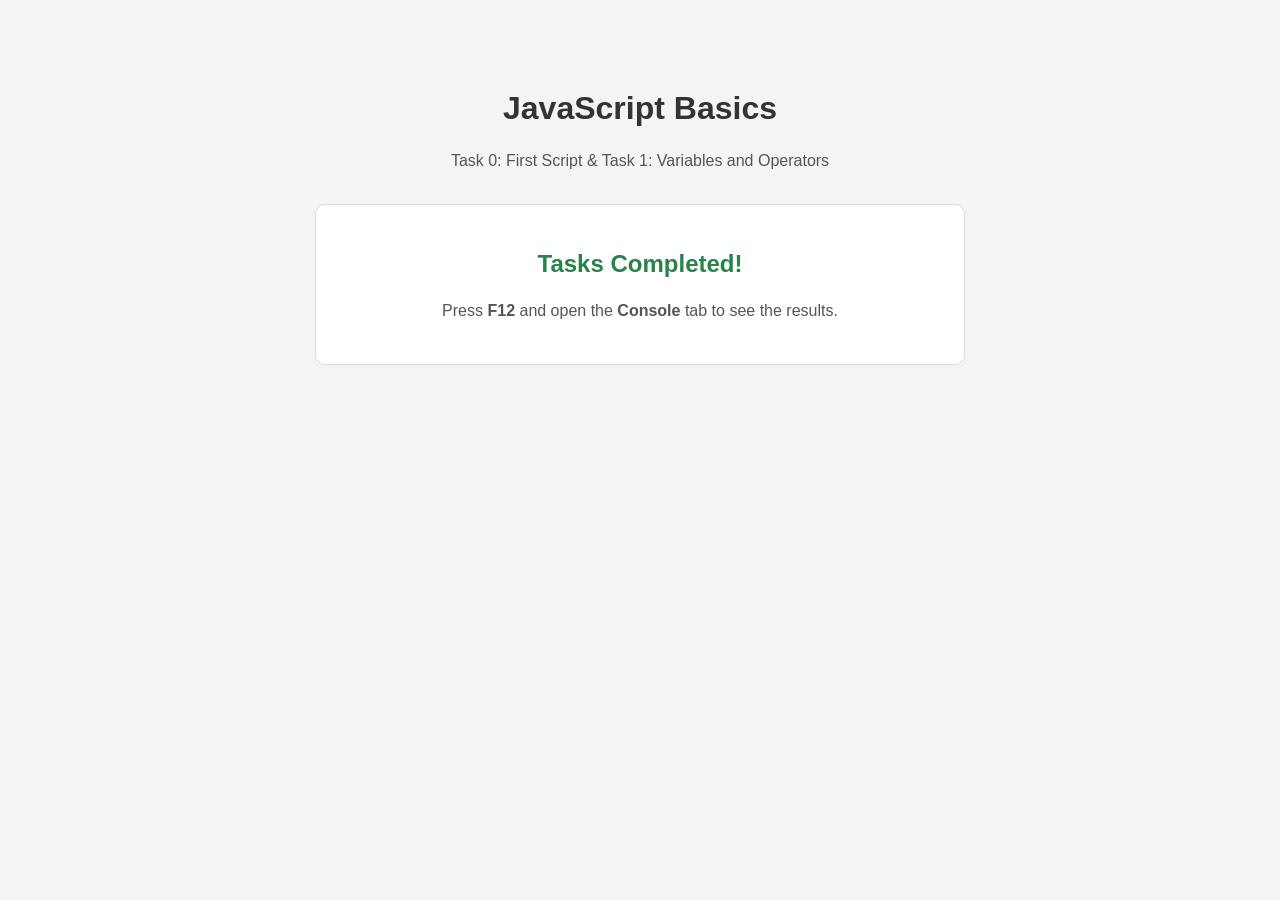
==== part1/index.html @ 096ceb22 "part 1" ====
<!DOCTYPE html>
<html lang="en">
<head>
    <meta charset="UTF-8">
    <meta name="viewport" content="width=device-width, initial-scale=1.0">
    <title>JavaScript Basics</title>
    <link rel="stylesheet" href="style.css">
    <script src="script.js" defer></script>
</head>
<body>
    <main class="container">
        <h1>JavaScript Basics</h1>
        <p>Task 0: First Script & Task 1: Variables and Operators</p>

        <div class="message">
            <h2>Tasks Completed!</h2>
            <p>Press <strong>F12</strong> and open the
            <strong>Console</strong> tab to see the results.</p>
        </div>
    </main>
</body>
</html>
---- part1/style.css ----
body {
    font-family: Arial, sans-serif;
    background-color: #f4f4f4;
    margin: 0;
    padding: 40px;
    text-align: center;
}

.container {
    max-width: 650px;
    margin: 50px auto;
}

h1 {
    color: #333;
}

.message {
    background-color: white;
    padding: 25px;
    margin-top: 30px;
    border-radius: 10px;
    border: 1px solid #ddd;
}

.message h2 {
    color: #27834b;
}

p {
    color: #555;
    line-height: 1.6;
}
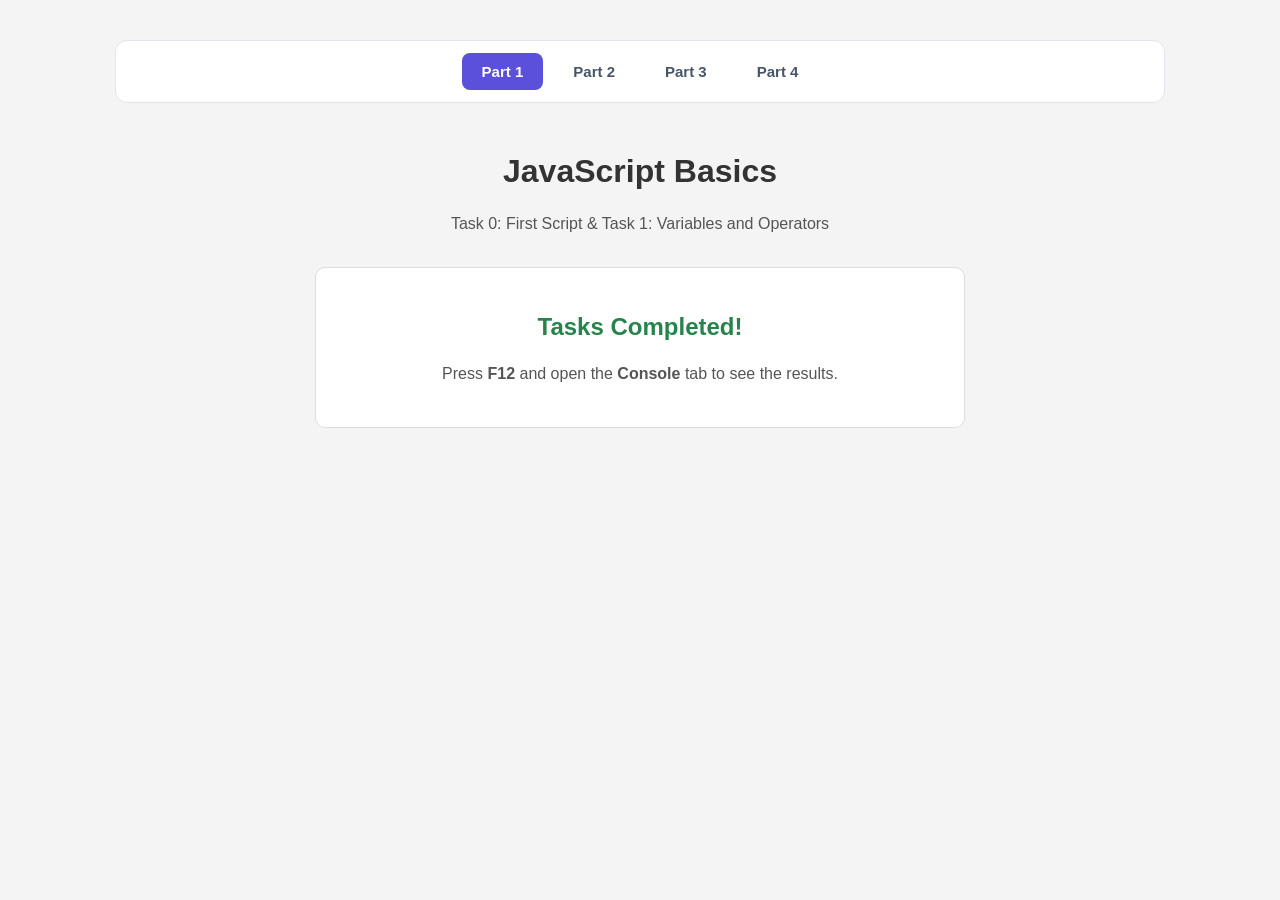
==== commit 9d6e210c: "navbars" ====
--- a/part1/index.html
+++ b/part1/index.html
@@ -5,9 +5,16 @@
     <meta name="viewport" content="width=device-width, initial-scale=1.0">
     <title>JavaScript Basics</title>
     <link rel="stylesheet" href="style.css">
+    <link rel="stylesheet" href="../navbar.css">
     <script src="script.js" defer></script>
 </head>
 <body>
+    <nav class="page-navbar" aria-label="Page navigation">
+        <a href="../part1/index.html" aria-current="page">Part 1</a>
+        <a href="../part2/index.html">Part 2</a>
+        <a href="../part3/index.html">Part 3</a>
+        <a href="../part4/index.html">Part 4</a>
+    </nav>
     <main class="container">
         <h1>JavaScript Basics</h1>
         <p>Task 0: First Script & Task 1: Variables and Operators</p>
--- a/navbar.css
+++ b/navbar.css
@@ -0,0 +1,39 @@
+.page-navbar {
+    box-sizing: border-box;
+    display: flex;
+    flex-wrap: wrap;
+    justify-content: center;
+    gap: 10px;
+    max-width: 1050px;
+    margin: 0 auto 30px;
+    padding: 12px;
+    background-color: white;
+    border: 1px solid #e1e5ee;
+    border-radius: 12px;
+}
+
+.page-navbar a {
+    display: block;
+    padding: 10px 20px;
+    border-radius: 8px;
+    color: #475569;
+    font-size: 15px;
+    font-weight: bold;
+    text-decoration: none;
+    transition: background-color 0.2s, color 0.2s;
+}
+
+.page-navbar a:hover {
+    background-color: #eeecff;
+    color: #4439bb;
+}
+
+.page-navbar a[aria-current="page"] {
+    background-color: #5b50db;
+    color: white;
+}
+
+.page-navbar a:focus-visible {
+    outline: 2px solid #4439bb;
+    outline-offset: 3px;
+}
